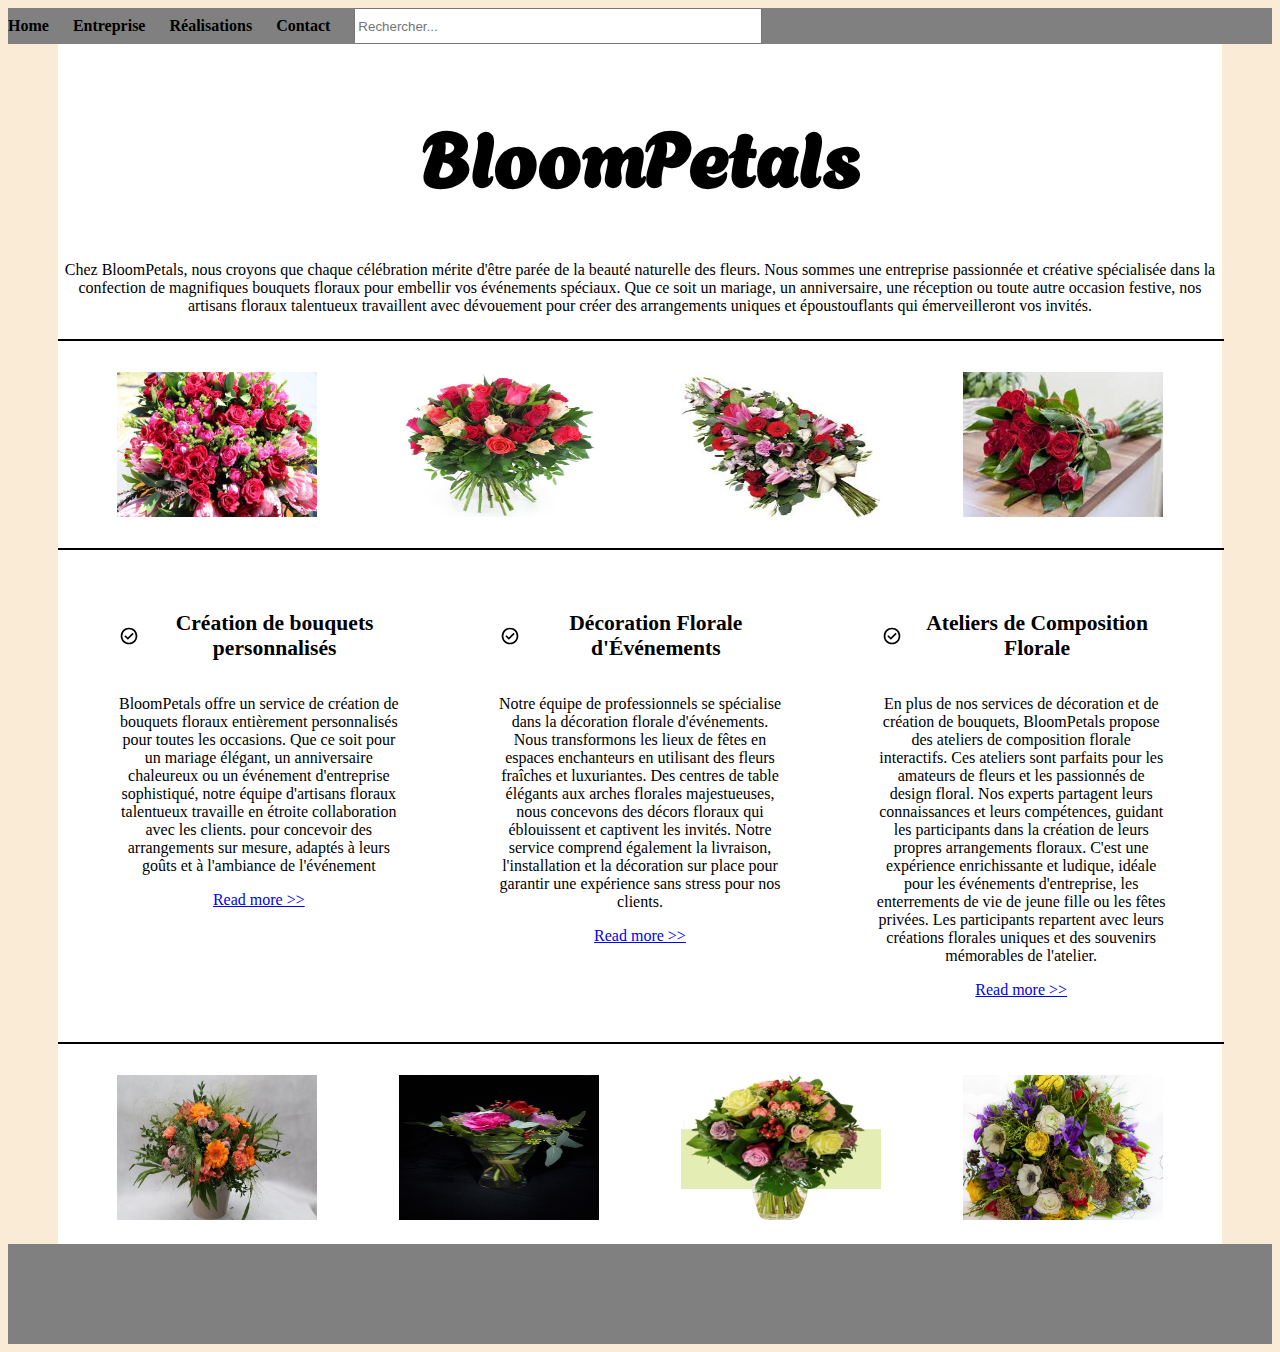
==== index.html @ 54f997da "not finish" ====
<!DOCTYPE html>
<html lang="fr">

<head>
    <meta charset="UTF-8">
    <meta name="viewport" content="width=device-width, initial-scale=1.0 user-scalable=no">
    <meta name="description" content="site web pour fleuriste BloomPetals">
    <title>BloomPetals</title>
    <link rel="stylesheet" href="style.css">
</head>

<body>
    <header>
        <nav>
            <ul>
                <li><a href="index.html">Home</a></li>
                <li><a href="entreprise.html">Entreprise</a></li>
                <li><a href="realisations.html">Réalisations</a></li>
                <li><a href="contact.html">Contact</a></li>
                <li class="search-box">
                    <input type="text" placeholder="Rechercher...">
                    <!-- <button type="submit">Rechercher</button> -->
                </li>
            </ul>
        </nav>
    </header>

    <main>
        <article>
            <h1>
                BloomPetals
            </h1>
            <p>Chez BloomPetals, nous croyons que chaque célébration mérite d'être parée de la beauté
                naturelle des fleurs. Nous sommes une entreprise passionnée et créative spécialisée dans
                la confection de magnifiques bouquets floraux pour embellir vos événements spéciaux. Que
                ce soit un mariage, un anniversaire, une réception ou toute autre occasion festive, nos
                artisans floraux talentueux travaillent avec dévouement pour créer des arrangements
                uniques et époustouflants qui émerveilleront vos invités.
            </p>
        </article>

        <hr>

        <section class="image-grid">
            <img src="images/image1.jpg" alt="Image 1" height="145" width="200">
            <img src="images/image2.jpg" alt="Image 2" height="145" width="200">
            <img src="images/image3.jpg" alt="Image 3" height="145" width="200">
            <img src="images/image4.jpg" alt="Image 4" height="145" width="200">
        </section>
        <hr>

        <section class="services">
            <article class="blockservice">
                <div class="titre-services">
                    <img src="images/check_circle_FILL0_wght400_GRAD0_opsz24.svg" alt="check" height="20" width="20">
                    <h2>Création de bouquets personnalisés</h2>
                </div>
                <p>
                    BloomPetals offre un service de création de
                    bouquets floraux entièrement personnalisés pour toutes les occasions. Que ce soit pour un
                    mariage élégant, un anniversaire chaleureux ou un événement d'entreprise sophistiqué,
                    notre équipe d'artisans floraux talentueux travaille en étroite collaboration avec les clients.
                    pour concevoir des arrangements sur mesure, adaptés à leurs goûts et à l'ambiance de
                    l'événement
                </p>
                <a href="#">Read more >></a>
            </article>
            <article class="blockservice">
                <div class="titre-services">
                    <img src="images/check_circle_FILL0_wght400_GRAD0_opsz24.svg" alt="check" height="20" width="20">
                    <h2>Décoration Florale d'Événements </h2>
                </div>
                <p>
                    Notre équipe de professionnels se spécialise dans
                    la décoration florale d'événements. Nous transformons les lieux de fêtes en espaces
                    enchanteurs en utilisant des fleurs fraîches et luxuriantes. Des centres de table élégants aux
                    arches florales majestueuses, nous concevons des décors floraux qui éblouissent et
                    captivent les invités. Notre service comprend également la livraison, l'installation et la
                    décoration sur place pour garantir une expérience sans stress pour nos clients.
                </p>
                <a href="#">Read more >></a>
            </article>
            <article class="blockservice">
                <div class="titre-services">
                    <img src="images/check_circle_FILL0_wght400_GRAD0_opsz24.svg" alt="check" height="20" width="20">
                    <h2>Ateliers de Composition Florale</h2>
                </div>
                <p>
                    En plus de nos services de décoration et de création
                    de bouquets, BloomPetals propose des ateliers de composition florale interactifs. Ces
                    ateliers sont parfaits pour les amateurs de fleurs et les passionnés de design floral. Nos
                    experts partagent leurs connaissances et leurs compétences, guidant les participants dans
                    la création de leurs propres arrangements floraux. C'est une expérience enrichissante et
                    ludique, idéale pour les événements d'entreprise, les enterrements de vie de jeune fille ou
                    les fêtes privées. Les participants repartent avec leurs créations florales uniques et des
                    souvenirs mémorables de l'atelier.
                </p>
                <a href="#">Read more >></a>
            </article>
        </section>

        <hr>

        <section class="image-grid">
            <img src="images/image5.jpg" alt="Image 1" height="145" width="200">
            <img src="images/image6.jpg" alt="Image 2" height="145" width="200">
            <img src="images/image7.jpg" alt="Image 3" height="145" width="200">
            <img src="images/image8.jpg" alt="Image 4" height="145" width="200">
        </section>

    </main>

    <footer class="footer"></footer>
</body>

</html>
---- style.css ----
@font-face {
    font-family: Agbalumo;
    src: url(images/Agbalumo/Agbalumo-Regular.ttf);
}

body {
    background-color: antiquewhite;

    @media (max-width: 768px) {
        width: 100vw;
    }
}

hr {
    border: 1px solid black;
    width: 100%;
}

header {
    background-color: gray;
}

h1 {
    font-family: "Agbalumo";
    font-size: 6vw;

}

nav ul {
    list-style: none;
    margin: 0;
    padding: 0;
}

nav li {
    display: inline;
    margin-right: 20px;

    @media (max-width: 768px) {
        display: flex;
        flex-direction: inline;
    }
}

nav a {
    text-decoration: none;
    color: black;
    font-weight: bold;
}

main {
    background-color: white;
    margin-left: 50px;
    margin-right: 50px;
    text-align: center;
    display: flex;
    flex-direction: column;
    align-content: space-between;

    @media (max-width: 768px) {
        width: 100%;
        margin-left: 0%;
        margin-right: 0%;
    }
}

.blockservice {
    width: 25%;
    height: 50%;
    margin: 3%;
    display: flex;
    flex-direction: column;
    justify-content: space-evenly;

    @media (max-width: 768px) {
        width: 100%;
    }

}

.blockservice a {
    align-items: flex-end;
    justify-content: space-around;
}

.services {
    display: flex;
    flex-direction: row;
    justify-content: space-evenly;

    @media (max-width: 768px) {
        display: flex;
        flex-direction: column;
        align-items: center;

    }
}

.titre-services {
    display: flex;
    justify-content: space-around;
    align-items: center;
    font-size: 90%;
}

.image-grid {
    display: flex;
    justify-content: space-evenly;
    width: 100%;

    @media (max-width: 768px) {
        display: flex;
        flex-direction: column;
        align-items: center;
    }
}

img {
    padding: 2%;
    border: 1px;
    border-color: black;
}


.footer {
    background-color: gray;
    height: 100px;
}


/* ENTREPRISE */

.ourteam {
    display: flex;
    flex-direction: column;

}

.paragraphe-centre {
    display: flex;
    justify-content: center;
    margin: 2%;
    font-size: 100%;
}

#team {
    overflow: hidden;
    width: 90%;
    margin: 0 auto;

    @media (max-width: 768px) {
        width: 100%;
        padding: 2%;
    }
}

#team li {
    position: relative;
    list-style-type: none;
    width: 27.85714285714286%;
    padding-bottom: 32.16760145166612%;
    float: left;
    overflow: hidden;
    visibility: hidden;

    -webkit-transform: rotate(-60deg) skewY(30deg);
    -ms-transform: rotate(-60deg) skewY(30deg);
    transform: rotate(-60deg) skewY(30deg);

}

#team li:nth-child(3n+2) {
    margin: 0 1%;
}

#team li:nth-child(6n+4) {
    margin-left: 0.5%;

}

#team li:nth-child(6n+4),
#team li:nth-child(6n+5),
#team li:nth-child(6n+6) {
    margin-top: -6.9285714285%;
    margin-bottom: -6.9285714285%;

    -webkit-transform: translateX(50%) rotate(-60deg) skewY(30deg);
    -ms-transform: translateX(50%) rotate(-60deg) skewY(30deg);
    transform: translateX(50%) rotate(-60deg) skewY(30deg);

    @media (max-width: 768px) {
        -webkit-transform: translateX(50%) rotate(-60deg) skewY(30deg);
        -ms-transform: translateX(50%) rotate(-60deg) skewY(30deg);
        transform: translateY(40%) rotate(-60deg) skewY(30deg);
    }

}

#team li:nth-child(6n+4):last-child,
#team li:nth-child(6n+5):last-child,
#team li:nth-child(6n+6):last-child {
    margin-bottom: 0%;
}

#team li * {
    position: absolute;
    visibility: visible;
}

#team li>div {
    width: 100%;
    height: 100%;
    text-align: center;
    color: #fff;
    background-color: black;
    overflow: hidden;

    -webkit-transform: skewY(-30deg) rotate(60deg);
    -ms-transform: skewY(-30deg) rotate(60deg);
    transform: skewY(-30deg) rotate(60deg);

    @media (max-width: 768px) {
        width: 80%;
        height: 80%;
        border-radius: 50%;
        display: flex;
        margin-left: 20%;;
    }

}

/* HEX CONTENT */
#team li img {
    left: -100%;
    right: -100%;
    width: auto;
    height: 100%;
    margin: 0 auto;
}

#team div h1,
#team div p {
    width: 90%;
    padding: 0 5%;
    background-color: black;
    background-color: black;

    -webkit-transition: top .2s ease-out, bottom .2s ease-out, .2s padding .2s ease-out;
    -ms-transition: top .2s ease-out, bottom .2s ease-out, .2s padding .2s ease-out;
    transition: top .2s ease-out, bottom .2s ease-out, .2s padding .2s ease-out;
}

#team li h1 {
    bottom: 110%;
    font-weight: normal;
    font-size: 1.5em;
    padding-top: 100%;
    padding-bottom: 100%;

}

#team li h1:after {
    content: '';
    display: block;
    position: absolute;
    bottom: -1px;
    left: 45%;
    width: 10%;
    text-align: center;
    z-index: 1;
    border-bottom: 2px solid #fff;
}

#team li p {
    padding-top: 50%;
    top: 110%;
    padding-bottom: 50%;
}

@media (max-width: 768px) {
    #team li {
        float: none;
        border-radius: 50%;
        width: 100%;
        padding-bottom: 100%;
        display: flex;
        justify-content: space-evenly;

    }

    li .pusher {
        display: none;
    }

    #team li:nth-child(3n+2) {
        margin: 2% auto;
    }

}


/* HOVER EFFECT  */

#team li div:hover h1 {
    bottom: 50%;
    padding-bottom: 10%;

    @media (max-width: 768px) {
        font-size: 100%;
    }
}

#team li div:hover {
    filter: grayscale();
}



#team li div:hover p {
    top: 50%;
    padding-top: 10%;
}


/* #REALISATION */

.grid-flower {
    display: flex;
    justify-content: space-evenly;
    margin: 5%;
    @media (max-width: 1252px) {
        display: flex;
        flex-direction: column;
        align-items: center;
    }
}

.gallery-flower {
    --s: 300px;
    --g: 8px;

    display: grid;
    grid: auto-flow var(--s)/repeat(2, var(--s));
    gap: var(--g);
    @media (max-width: 768px) {
        --s:300px;
    }
}

.gallery-flower>img {
    width: 100%;
    aspect-ratio: 1;
    cursor: pointer;
    filter: grayscale();
    z-index: 0;
    transition: .25s, z-index 0s .25s;
}

.gallery-flower>img:hover {
    width: calc(200% + var(--g));
    filter: grayscale(0);
    z-index: 1;
    --_c: 50%;
    transition: .4s, z-index 0s;
}

.gallery-flower>img:nth-child(1) {
    clip-path: circle(var(--_c, 55% at 70% 70%));
    place-self: start;
}

.gallery-flower>img:nth-child(2) {
    clip-path: circle(var(--_c, 55% at 30% 70%));
    place-self: start end;
}

.gallery-flower>img:nth-child(3) {
    clip-path: circle(var(--_c, 55% at 70% 30%));
    place-self: end start;
}

.gallery-flower>img:nth-child(4) {
    clip-path: circle(var(--_c, 55% at 30% 30%));
    place-self: end;
}



/* CONTACT */


.contact-wrapper {
    display: flex;
    flex-direction: column;
    align-items: center;
    margin: 0 auto;
    padding: 20px;
    position: relative;
    max-width: 100%;
}

.contact-form {
    width: 100vw;
    display: flex;
    flex-direction: column;
    justify-content: center;
    align-items: center;
}


.form-group {
    display: flex;
    font-weight: 400;
}

input {
    width: 400px;
    height: 30px;
}

.form-control,
textarea {
    width: 400px;
    background-color: white;
    color: black;
    letter-spacing: 1px;
}

.checkbox-label {
    display: flex;
    align-items:center;
    cursor: pointer;
    user-select: none;
}

.send-button {
    margin-top: 15px;
    height: 34px;
    width: 400px;
    overflow: hidden;
    transition: all .2s ease-in-out;
}

.alt-send-button {
    width: 400px;
    height: 34px;
    transition: all .2s ease-in-out;
}

.send-text {
    display: block;
    margin-top: 10px;
    letter-spacing: 2px;
}

.direct-contact-container {
    max-width: 400px;
}

.contact-list {
    list-style-type: none;
    margin-left: -30px;
    padding-right: 20px;
}

.list-item {
    line-height: 4;
    color: #aaa;
}

.contact-text {
    letter-spacing: 1.9px;
    color: #bbb;
}

.place {
    margin-left: 62px;
}

.phone {
    margin-left: 56px;
}

.gmail {
    margin-left: 53px;
}

.contact-text a {
    color: #bbb;
    text-decoration: none;
    transition-duration: 0.2s;
}


.copyright {
    font: 200 14px 'Oswald', sans-serif;
    color: #555;
    letter-spacing: 1px;
    text-align: center;
}
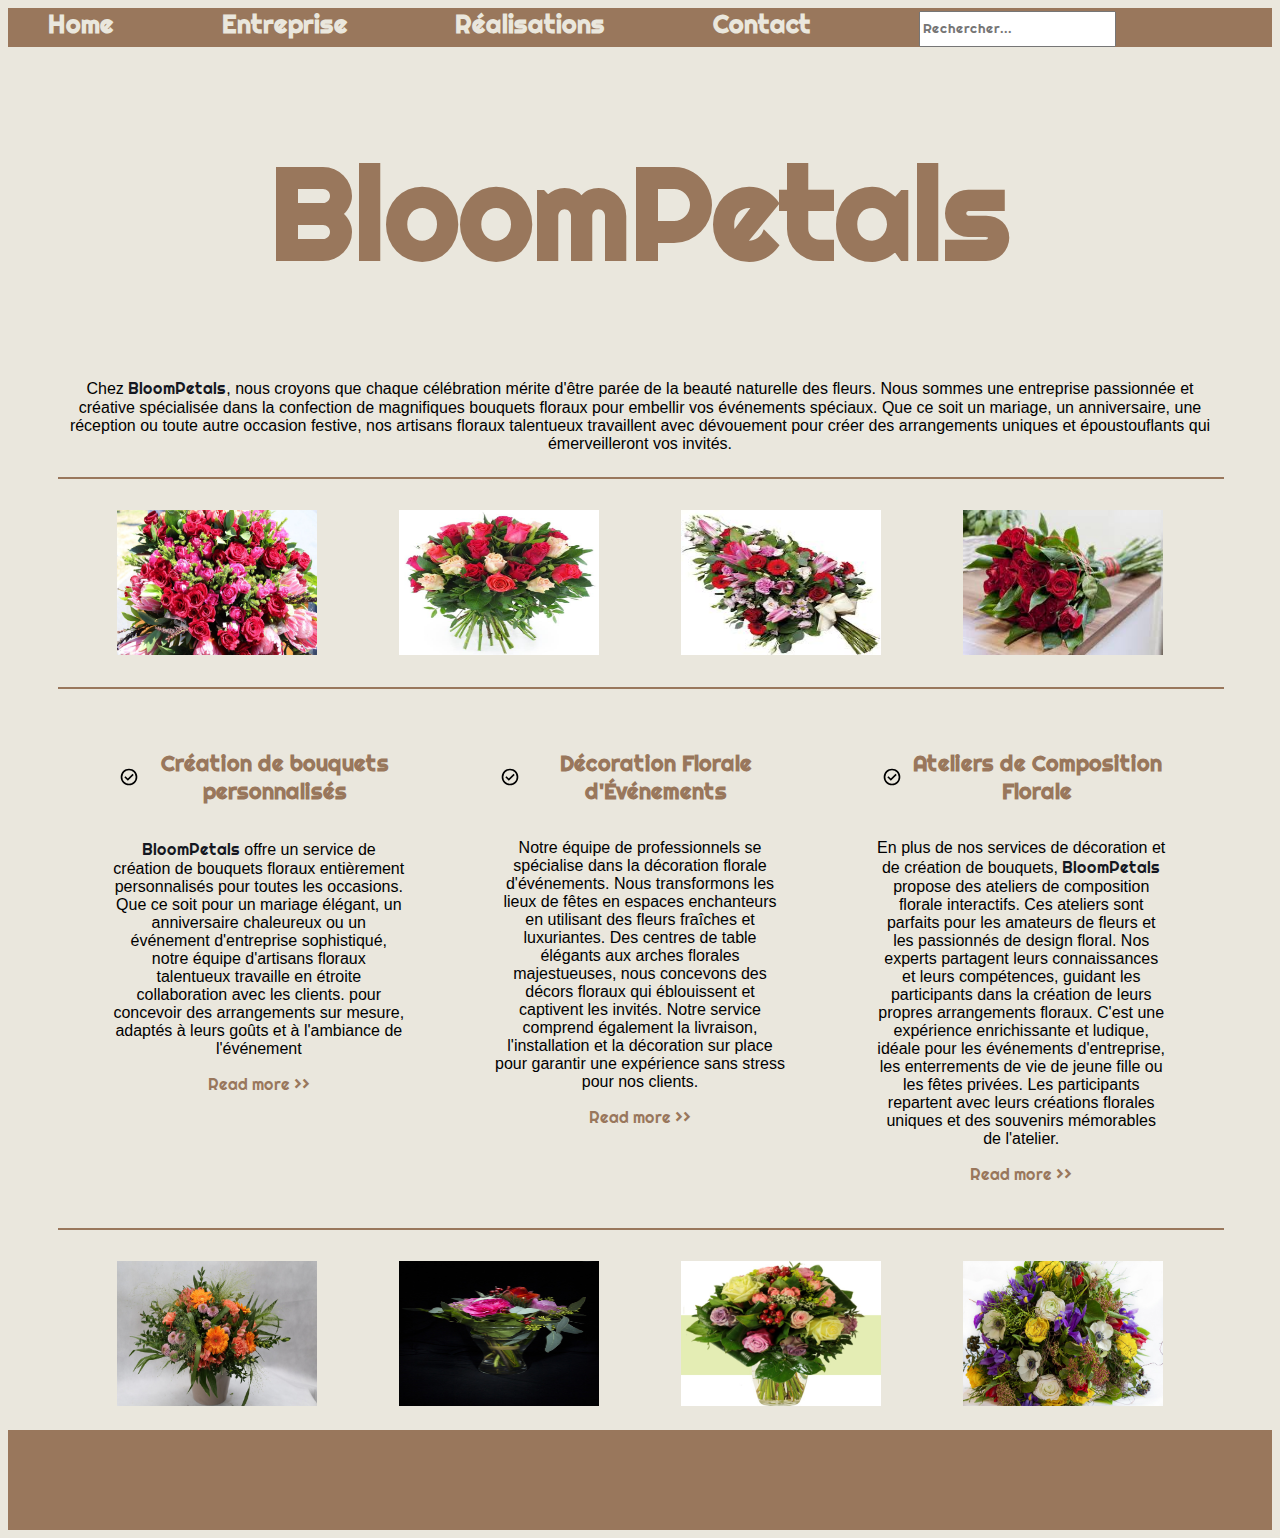
==== commit 90bbdb23: "responsive design" ====
--- a/index.html
+++ b/index.html
@@ -18,8 +18,7 @@
                 <li><a href="realisations.html">Réalisations</a></li>
                 <li><a href="contact.html">Contact</a></li>
                 <li class="search-box">
-                    <input type="text" placeholder="Rechercher...">
-                    <!-- <button type="submit">Rechercher</button> -->
+                    <input class="search-box" type="text" placeholder="Rechercher...">
                 </li>
             </ul>
         </nav>
@@ -30,7 +29,7 @@
             <h1>
                 BloomPetals
             </h1>
-            <p>Chez BloomPetals, nous croyons que chaque célébration mérite d'être parée de la beauté
+            <p>Chez <em>BloomPetals</em>, nous croyons que chaque célébration mérite d'être parée de la beauté
                 naturelle des fleurs. Nous sommes une entreprise passionnée et créative spécialisée dans
                 la confection de magnifiques bouquets floraux pour embellir vos événements spéciaux. Que
                 ce soit un mariage, un anniversaire, une réception ou toute autre occasion festive, nos
@@ -56,14 +55,14 @@
                     <h2>Création de bouquets personnalisés</h2>
                 </div>
                 <p>
-                    BloomPetals offre un service de création de
+                    <em>BloomPetals</em> offre un service de création de
                     bouquets floraux entièrement personnalisés pour toutes les occasions. Que ce soit pour un
                     mariage élégant, un anniversaire chaleureux ou un événement d'entreprise sophistiqué,
                     notre équipe d'artisans floraux talentueux travaille en étroite collaboration avec les clients.
                     pour concevoir des arrangements sur mesure, adaptés à leurs goûts et à l'ambiance de
                     l'événement
                 </p>
-                <a href="#">Read more >></a>
+                <a class="readmore" href="#">Read more >></a>
             </article>
             <article class="blockservice">
                 <div class="titre-services">
@@ -78,7 +77,7 @@
                     captivent les invités. Notre service comprend également la livraison, l'installation et la
                     décoration sur place pour garantir une expérience sans stress pour nos clients.
                 </p>
-                <a href="#">Read more >></a>
+                <a class="readmore" href="#">Read more >></a>
             </article>
             <article class="blockservice">
                 <div class="titre-services">
@@ -87,7 +86,7 @@
                 </div>
                 <p>
                     En plus de nos services de décoration et de création
-                    de bouquets, BloomPetals propose des ateliers de composition florale interactifs. Ces
+                    de bouquets, <em>BloomPetals</em> propose des ateliers de composition florale interactifs. Ces
                     ateliers sont parfaits pour les amateurs de fleurs et les passionnés de design floral. Nos
                     experts partagent leurs connaissances et leurs compétences, guidant les participants dans
                     la création de leurs propres arrangements floraux. C'est une expérience enrichissante et
@@ -95,7 +94,7 @@
                     les fêtes privées. Les participants repartent avec leurs créations florales uniques et des
                     souvenirs mémorables de l'atelier.
                 </p>
-                <a href="#">Read more >></a>
+                <a class="readmore" href="#">Read more >></a>
             </article>
         </section>
 
--- a/style.css
+++ b/style.css
@@ -1,10 +1,11 @@
 @font-face {
-    font-family: Agbalumo;
-    src: url(images/Agbalumo/Agbalumo-Regular.ttf);
+    font-family: Righteous;
+    src: url(images/Righteous/Righteous-Regular.ttf);
 }
 
 body {
-    background-color: antiquewhite;
+    background-color: rgb(234, 231, 221);
+    font-family: Arial, Helvetica, sans-serif;
 
     @media (max-width: 768px) {
         width: 100vw;
@@ -12,44 +13,80 @@
 }
 
 hr {
-    border: 1px solid black;
+    border: 1px solid #99775C;
     width: 100%;
 }
 
 header {
-    background-color: gray;
+    background-color: #99775C;
 }
 
 h1 {
-    font-family: "Agbalumo";
-    font-size: 6vw;
-
+    font-family: "Righteous";
+    font-size: 10vw;
+    color: #99775C;
+
+}
+
+h2 {
+    font-family: "Righteous";
+    color: #99775C;
+}
+
+p {
+    font-weight: normal;
+}
+
+p>strong {
+    font-weight: bold;
+}
+
+em{
+    font-style: normal;
+    font-family: "Righteous";
+    color: rgb(153, 119, 92);
+    color:  rgb(21, 24, 34);
 }
 
 nav ul {
     list-style: none;
     margin: 0;
-    padding: 0;
+    padding: 0%;
 }
 
 nav li {
+    font-family: "Righteous";
     display: inline;
-    margin-right: 20px;
-
-    @media (max-width: 768px) {
-        display: flex;
-        flex-direction: inline;
-    }
+    margin-left: 40px;
+    margin-right: 5%;
+    font-size: 25px;
+
+    @media (max-width: 1047px) {
+        font-size: 15px;
+        margin-left: 20px;
+        margin-right: 2%;
+    }
+
+}
+
+.search-box {
+    font-family: "Righteous";
+    max-width: 15%;
+
+    @media (max-width: 768px) {
+        max-width: 15%;
+    }
+
 }
 
 nav a {
     text-decoration: none;
-    color: black;
+    color: #EAE7DD;
     font-weight: bold;
 }
 
 main {
-    background-color: white;
+    background-color: #EAE7DD;
     margin-left: 50px;
     margin-right: 50px;
     text-align: center;
@@ -73,7 +110,7 @@
     justify-content: space-evenly;
 
     @media (max-width: 768px) {
-        width: 100%;
+        width: 70%;
     }
 
 }
@@ -102,6 +139,14 @@
     align-items: center;
     font-size: 90%;
 }
+
+.readmore {
+    font-family: "Righteous";
+    color: #99775C;
+    text-decoration: none;
+
+}
+
 
 .image-grid {
     display: flex;
@@ -121,14 +166,17 @@
     border-color: black;
 }
 
-
 .footer {
-    background-color: gray;
+    background-color: #99775C;
     height: 100px;
 }
 
 
 /* ENTREPRISE */
+
+.name {
+    color: white;
+}
 
 .ourteam {
     display: flex;
@@ -188,11 +236,6 @@
     -ms-transform: translateX(50%) rotate(-60deg) skewY(30deg);
     transform: translateX(50%) rotate(-60deg) skewY(30deg);
 
-    @media (max-width: 768px) {
-        -webkit-transform: translateX(50%) rotate(-60deg) skewY(30deg);
-        -ms-transform: translateX(50%) rotate(-60deg) skewY(30deg);
-        transform: translateY(40%) rotate(-60deg) skewY(30deg);
-    }
 
 }
 
@@ -212,20 +255,12 @@
     height: 100%;
     text-align: center;
     color: #fff;
-    background-color: black;
+    background-color: #99775C;
     overflow: hidden;
 
     -webkit-transform: skewY(-30deg) rotate(60deg);
     -ms-transform: skewY(-30deg) rotate(60deg);
     transform: skewY(-30deg) rotate(60deg);
-
-    @media (max-width: 768px) {
-        width: 80%;
-        height: 80%;
-        border-radius: 50%;
-        display: flex;
-        margin-left: 20%;;
-    }
 
 }
 
@@ -277,28 +312,6 @@
     padding-bottom: 50%;
 }
 
-@media (max-width: 768px) {
-    #team li {
-        float: none;
-        border-radius: 50%;
-        width: 100%;
-        padding-bottom: 100%;
-        display: flex;
-        justify-content: space-evenly;
-
-    }
-
-    li .pusher {
-        display: none;
-    }
-
-    #team li:nth-child(3n+2) {
-        margin: 2% auto;
-    }
-
-}
-
-
 /* HOVER EFFECT  */
 
 #team li div:hover h1 {
@@ -306,7 +319,7 @@
     padding-bottom: 10%;
 
     @media (max-width: 768px) {
-        font-size: 100%;
+        font-size: 60%;
     }
 }
 
@@ -319,6 +332,10 @@
 #team li div:hover p {
     top: 50%;
     padding-top: 10%;
+
+    @media (max-width: 768px) {
+        font-size: 50%;
+    }
 }
 
 
@@ -328,6 +345,7 @@
     display: flex;
     justify-content: space-evenly;
     margin: 5%;
+
     @media (max-width: 1252px) {
         display: flex;
         flex-direction: column;
@@ -342,8 +360,9 @@
     display: grid;
     grid: auto-flow var(--s)/repeat(2, var(--s));
     gap: var(--g);
-    @media (max-width: 768px) {
-        --s:300px;
+
+    @media (max-width: 768px) {
+        --s: 300px;
     }
 }
 
@@ -426,9 +445,14 @@
     letter-spacing: 1px;
 }
 
+#checkbox {
+    max-width: 20px;
+    overflow: hidden;
+}
+
 .checkbox-label {
     display: flex;
-    align-items:center;
+    align-items: center;
     cursor: pointer;
     user-select: none;
 }
